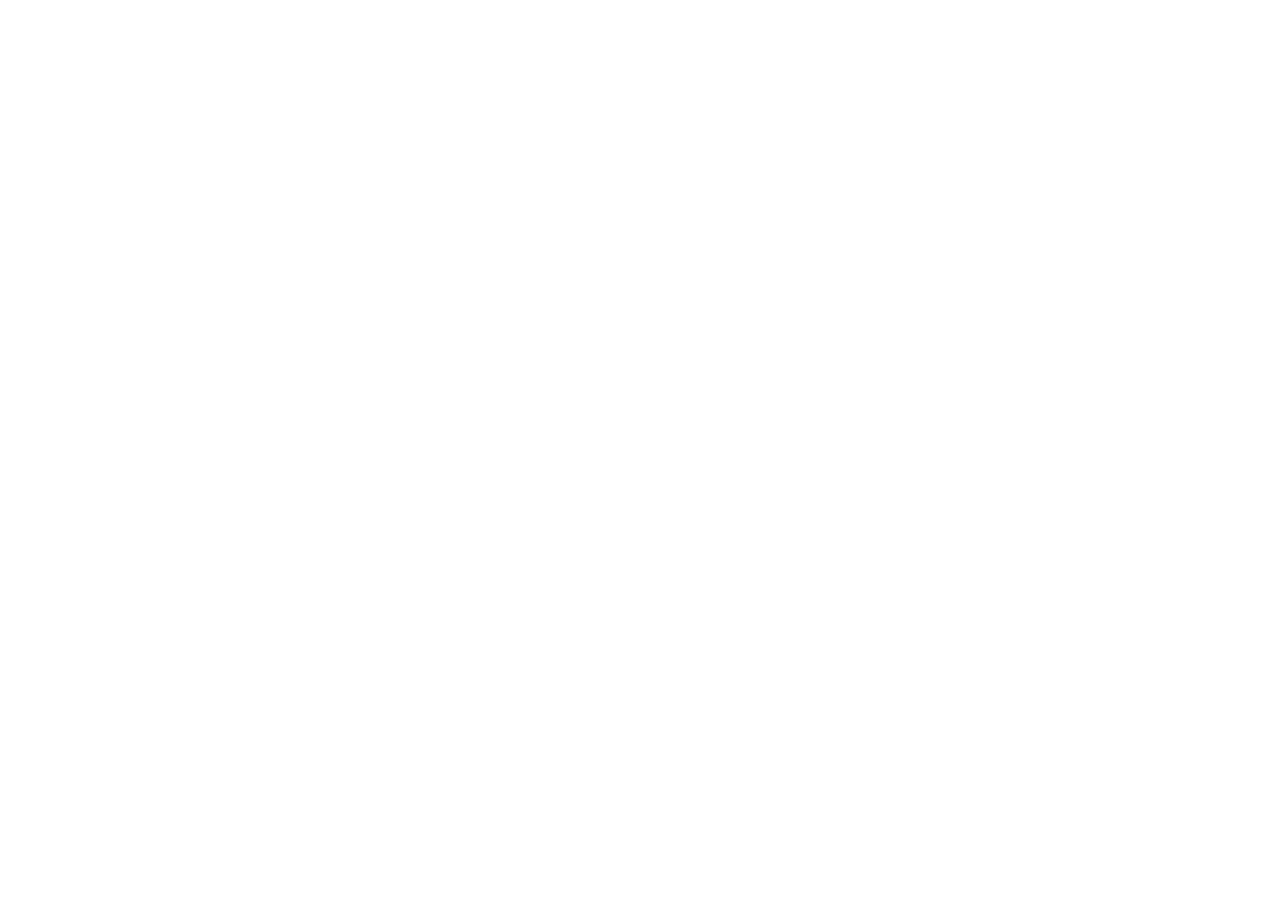
==== index.html @ 862b3c61 "init commit" ====
<!DOCTYPE html>
<html lang="en">
  <head>
    <meta charset="UTF-8" />
    <link rel="icon" type="image/svg+xml" href="/vite.svg" />
    <meta name="viewport" content="width=device-width, initial-scale=1.0" />
    <title>Vite App</title>
  </head>
  <body>
    <div id="app"></div>
    <script type="module" src="/main.js"></script>
  </body>
</html>
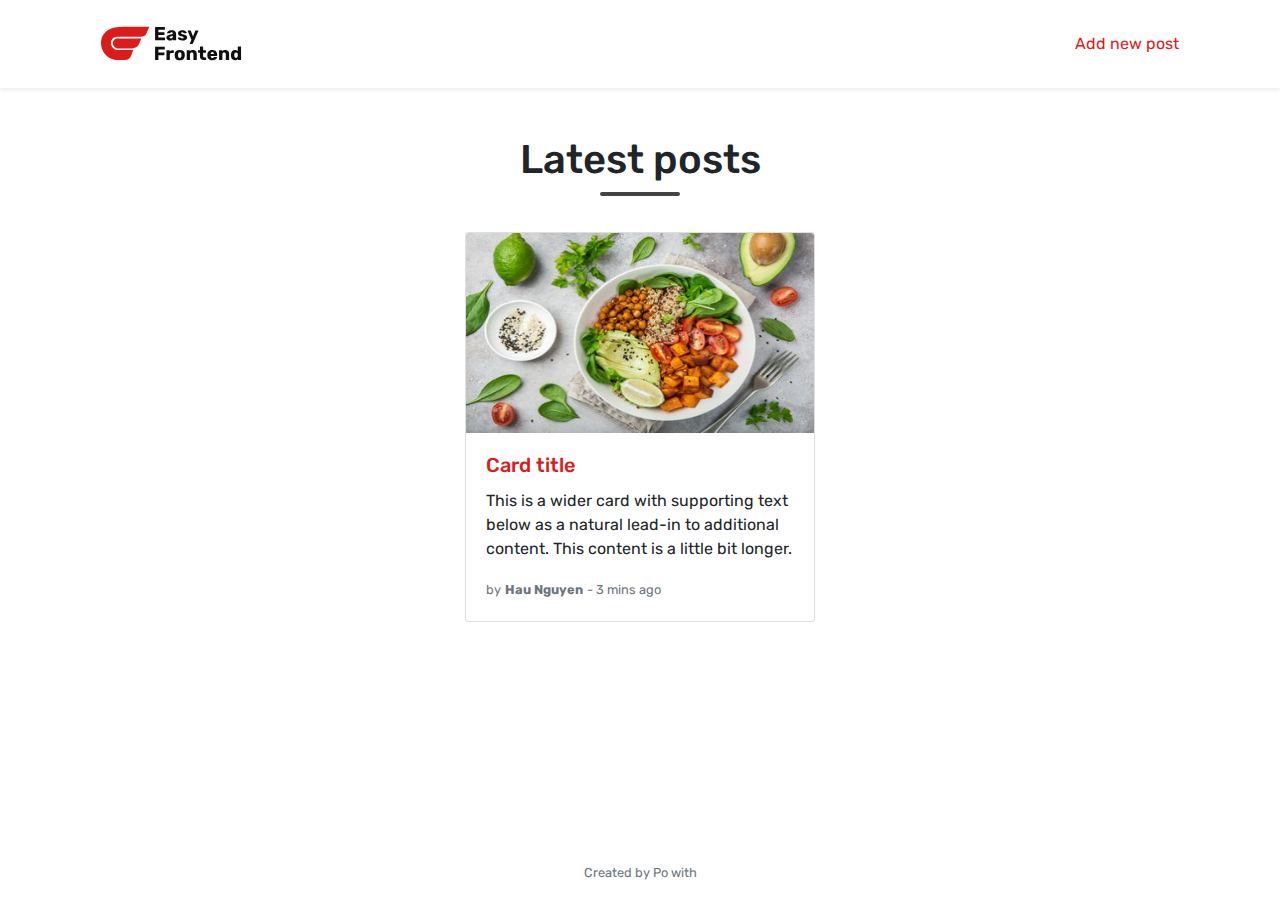
==== commit 13fda7f8: "Setup UI template" ====
--- a/index.html
+++ b/index.html
@@ -2,12 +2,196 @@
 <html lang="en">
   <head>
     <meta charset="UTF-8" />
-    <link rel="icon" type="image/svg+xml" href="/vite.svg" />
     <meta name="viewport" content="width=device-width, initial-scale=1.0" />
-    <title>Vite App</title>
+    <meta http-equiv="X-UA-Compatible" content="ie=edge" />
+    <title>Posts UI</title>
+
+    <link rel="shortcut icon" href="images/favicon.png" type="image/png" />
+
+    <!-- Bootstrap CSS -->
+    <link
+      rel="stylesheet"
+      href="https://stackpath.bootstrapcdn.com/bootstrap/4.3.1/css/bootstrap.min.css"
+      integrity="sha384-ggOyR0iXCbMQv3Xipma34MD+dH/1fQ784/j6cY/iJTQUOhcWr7x9JvoRxT2MZw1T"
+      crossorigin="anonymous"
+    />
+
+    <!-- Font awesome -->
+    <link
+      rel="stylesheet"
+      href="https://use.fontawesome.com/releases/v5.8.2/css/all.css"
+      integrity="sha384-oS3vJWv+0UjzBfQzYUhtDYW+Pj2yciDJxpsK1OYPAYjqT085Qq/1cq5FLXAZQ7Ay"
+      crossorigin="anonymous"
+    />
+
+    <!-- Use font Rubik -->
+    <link
+      href="https://fonts.googleapis.com/css?family=Rubik&display=swap"
+      rel="stylesheet"
+    />
+
+    <!-- Internal CSS -->
+    <link rel="stylesheet" href="style/main.css" />
+    <link rel="stylesheet" href="style/home.css" />
   </head>
+
   <body>
-    <div id="app"></div>
-    <script type="module" src="/main.js"></script>
+    <!-- This is a template HTML for a post item -->
+    <template id="postItemTemplate">
+      <li class="col-12 col-md-6 col-lg-4">
+        <div class="post-item mb-4">
+          <div class="card">
+            <img
+              data-id="thumbnail"
+              src="images/recipe.jpg"
+              class="card-img-top"
+              alt="recipe"
+            />
+
+            <div class="card-body">
+              <h5 data-id="title" class="card-title">Card title</h5>
+
+              <p data-id="description" class="card-text">
+                This is a wider card with supporting text below as a natural
+                lead-in to additional content. This content is a little bit
+                longer.
+              </p>
+
+              <p class="card-text">
+                <small class="text-muted">by</small>
+                <small data-id="author" class="text-muted font-weight-bold">
+                  Hau Nguyen
+                </small>
+                <small data-id="timeSpan" class="text-muted">
+                  - 3 mins ago
+                </small>
+              </p>
+            </div>
+          </div>
+
+          <div class="post-item-menu">
+            <div data-id="edit" class="menu-item rounded-circle" role="button">
+              <i class="fas fa-pen"></i>
+            </div>
+            <div
+              data-id="remove"
+              class="remove-button menu-item rounded-circle"
+              role="button"
+            >
+              <i class="fas fa-trash"></i>
+            </div>
+          </div>
+        </div>
+      </li>
+    </template>
+
+    <header>
+      <!-- Navigation
+      - Please note that we use an empty item to make sure that we always have 3 flex-items
+        so logo is at centered, and the left and the right item can be optional by leaving it empty
+    -->
+      <nav class="top-nav shadow-sm py-3">
+        <div class="container">
+          <ul class="nav justify-content-between align-items-center">
+            <li class="nav-item">
+              <a class="nav-link" href="">
+                <img
+                  class="nav__logo"
+                  src="images/logo.svg"
+                  alt="Logo Nordic Coder"
+                />
+              </a>
+            </li>
+
+            <li class="nav-item">
+              <a class="nav-link" href="add-edit-post.html"
+                ><i class="fas fa-plus-circle mr-1"></i>Add new post</a
+              >
+            </li>
+          </ul>
+        </div>
+      </nav>
+    </header>
+
+    <main>
+      <section class="posts-section">
+        <div class="container">
+          <h1 class="with-underline text-center">Latest posts</h1>
+
+          <!-- Posts list -->
+          <ul id="postsList" class="row posts-list justify-content-center">
+            <li class="col-12 col-md-6 col-lg-4">
+              <div class="post-item mb-4">
+                <div class="card">
+                  <img
+                    src="images/recipe.jpg"
+                    class="card-img-top"
+                    alt="recipe"
+                    onerror="this.onerror=null;this.src='https://picsum.photos/1368/400';"
+                  />
+
+                  <div class="card-body">
+                    <h5 class="card-title">Card title</h5>
+
+                    <p class="card-text">
+                      This is a wider card with supporting text below as a
+                      natural lead-in to additional content. This content is a
+                      little bit longer.
+                    </p>
+
+                    <p class="card-text">
+                      <small class="text-muted">by</small>
+                      <small class="text-muted font-weight-bold"
+                        >Hau Nguyen</small
+                      >
+                      <small class="text-muted">- 3 mins ago</small>
+                    </p>
+                  </div>
+                </div>
+
+                <div class="post-item-menu">
+                  <div class="menu-item rounded-circle">
+                    <i class="fas fa-pen"></i>
+                  </div>
+                  <div class="menu-item rounded-circle">
+                    <i class="fas fa-trash"></i>
+                  </div>
+                </div>
+              </div>
+            </li>
+          </ul>
+
+          <!-- Posts pagination -->
+          <nav class="posts-nav" aria-label="Posts navigation">
+            <ul
+              hidden
+              id="postsPagination"
+              class="pagination justify-content-center"
+            >
+              <li class="page-item">
+                <a class="page-link" href="#" aria-label="Previous">
+                  <span aria-hidden="true">&laquo;</span>
+                </a>
+              </li>
+              <li class="page-item"><a class="page-link" href="#">1</a></li>
+              <li class="page-item"><a class="page-link" href="#">2</a></li>
+              <li class="page-item"><a class="page-link" href="#">3</a></li>
+              <li class="page-item">
+                <a class="page-link" href="#" aria-label="Next">
+                  <span aria-hidden="true">&raquo;</span>
+                </a>
+              </li>
+            </ul>
+          </nav>
+        </div>
+      </section>
+    </main>
+
+    <footer class="text-center text-muted py-3">
+      <small>Created by Po with <i class="fas fa-heart"></i></small>
+    </footer>
+
+    <!-- Scripts should be placed here to prevent blocking render UI -->
+    <script type="module" src="js/main.js"></script>
   </body>
 </html>
--- a/style/main.css
+++ b/style/main.css
@@ -0,0 +1,75 @@
+* {
+  padding: 0;
+  margin: 0;
+  box-sizing: border-box;
+}
+
+body {
+  /* Make footer always at bottom of our screen */
+  display: flex;
+  flex-flow: column;
+  min-height: 100vh;
+
+  font-family: "Rubik", sans-serif;
+}
+
+body > main {
+  flex: 1 1 auto;
+}
+
+:root {
+  --primary-color: #dc1b1b;
+}
+
+/* Override link style */
+a {
+  color: var(--primary-color);
+}
+
+a:hover {
+  color: var(--primary-color);
+  opacity: 0.8;
+}
+
+a > i {
+  transition: all 0.25s;
+}
+
+a:hover > i {
+  transform: rotate(90deg);
+}
+
+/* Add underline for all h1 */
+h1.with-underline {
+  position: relative;
+  margin-bottom: 3rem;
+}
+
+h1.with-underline::after {
+  content: "";
+  position: absolute;
+  top: calc(100% + 0.5rem);
+  left: 0;
+  right: 0;
+
+  width: 5rem;
+  height: 0.25rem;
+  margin: 0 auto;
+  border-radius: 0.25rem;
+
+  background-color: #444;
+}
+
+/* Reset ul style */
+ul {
+  list-style-type: none;
+}
+
+::placeholder {
+  font-style: italic;
+}
+
+.nav .nav__logo {
+  height: 40px;
+  width: auto;
+}
--- a/style/home.css
+++ b/style/home.css
@@ -0,0 +1,102 @@
+.posts-section {
+  padding: 3rem 0;
+}
+
+.posts-section .post-item .card-title {
+  color: var(--primary-color);
+}
+
+/* Add box shadow on card hover */
+.posts-section .post-item:hover {
+  box-shadow: 0 0.5rem 1rem rgba(0, 0, 0, 0.15);
+  cursor: pointer;
+}
+
+/* Zoom card image when hover on card */
+.posts-section .post-item {
+  overflow: hidden;
+}
+.posts-section .post-item .card-img-top {
+  height: 200px;
+  width: auto;
+  transition: all 0.5s;
+}
+.posts-section .post-item:hover .card-img-top {
+  transform: scale(1.1);
+}
+
+/* Show menu on card hover */
+.posts-section .post-item {
+  position: relative;
+}
+
+.posts-section .post-item .post-item-menu {
+  transform: scale(1);
+  opacity: 1;
+}
+
+@media only screen and (min-width: 768px) {
+  .posts-section .post-item .post-item-menu {
+    transform: scale(0.5);
+    opacity: 0;
+  }
+
+  .posts-section .post-item:hover .post-item-menu {
+    transform: scale(1);
+    opacity: 1;
+  }
+}
+
+.posts-section .post-item-menu {
+  position: absolute;
+  top: 1rem;
+  right: 1rem;
+
+  transition: all 0.5s;
+  transform: scale(0.5);
+  transform-origin: top;
+  opacity: 0;
+}
+
+.posts-section .post-item-menu .menu-item {
+  display: flex;
+  flex-flow: row nowrap;
+  align-items: center;
+  justify-content: center;
+
+  width: 2.5rem;
+  height: 2.5rem;
+  margin-bottom: 1rem;
+
+  color: rgba(255, 255, 255, 0.5);
+  background-color: #444;
+
+  transition: all 0.35s;
+  opacity: 0.7;
+}
+
+.posts-section .post-item-menu .menu-item:hover {
+  color: white;
+  background-color: black;
+  opacity: 1;
+}
+
+/**************
+  POSTS NAV
+*/
+
+/* Use primary color for page link */
+.posts-nav .page-item.active .page-link {
+  color: white;
+  background-color: var(--primary-color);
+  border-color: var(--primary-color);
+}
+
+.posts-nav .page-item .page-link {
+  color: #444;
+}
+
+/* Change color for page link if page item is not active */
+.posts-nav .page-item:not(.active) .page-link:hover {
+  color: var(--primary-color);
+}
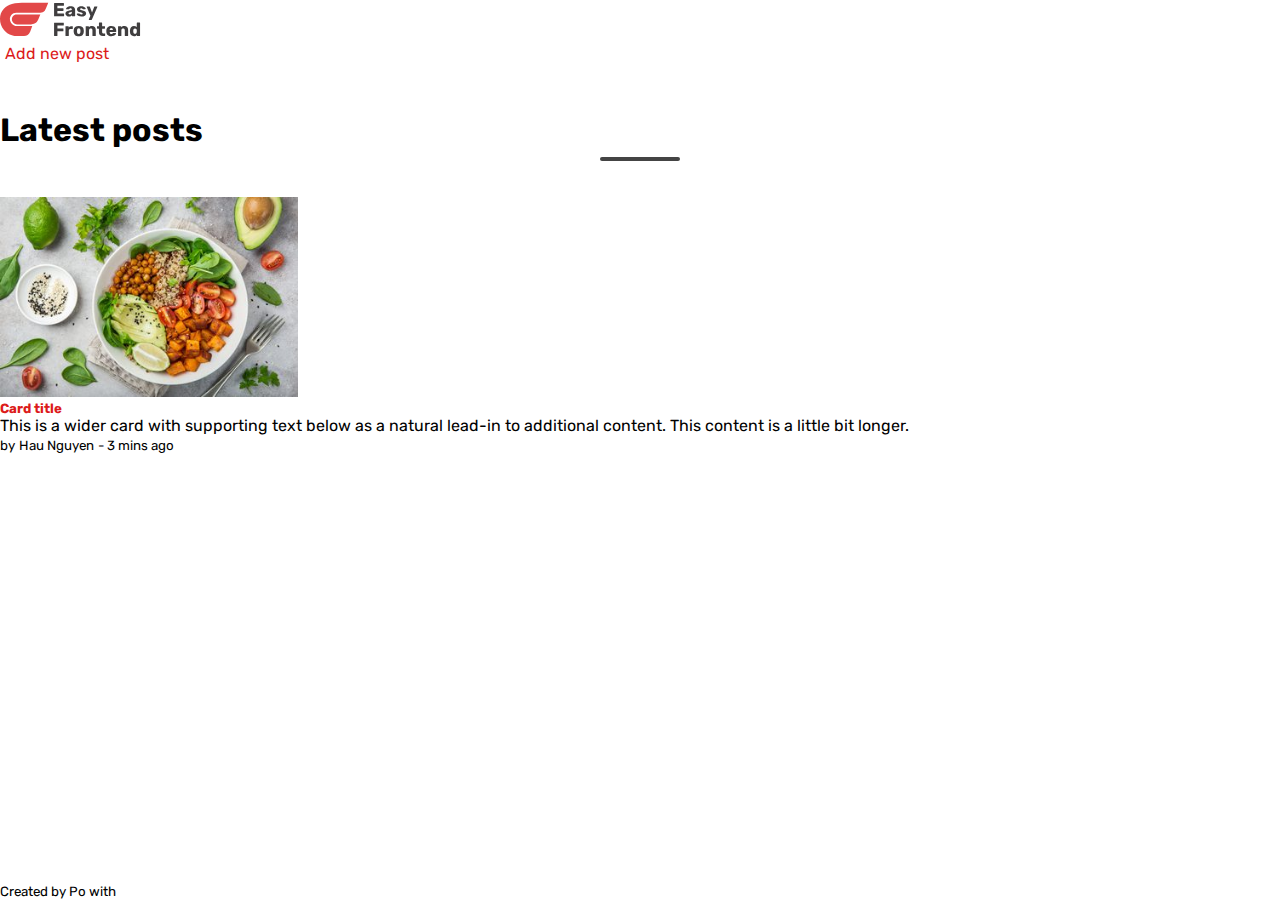
==== commit 0533e848: "Fix CSS" ====
--- a/index.html
+++ b/index.html
@@ -9,12 +9,8 @@
     <link rel="shortcut icon" href="images/favicon.png" type="image/png" />
 
     <!-- Bootstrap CSS -->
-    <link
-      rel="stylesheet"
-      href="https://stackpath.bootstrapcdn.com/bootstrap/4.3.1/css/bootstrap.min.css"
-      integrity="sha384-ggOyR0iXCbMQv3Xipma34MD+dH/1fQ784/j6cY/iJTQUOhcWr7x9JvoRxT2MZw1T"
-      crossorigin="anonymous"
-    />
+    <link href="https://cdn.jsdelivr.net/npm/bootstrap@5.1.3/dist/css/bootstrap.min.css" rel="stylesheet" 
+    integrity="sha384-1BmE4kWBq78iYhFldvKuhfTAU6auU8tT94WrHftjDbrCEXSU1oBoqyl2QvZ6jIW3" crossorigin="anonymous">
 
     <!-- Font awesome -->
     <link
@@ -94,7 +90,7 @@
         <div class="container">
           <ul class="nav justify-content-between align-items-center">
             <li class="nav-item">
-              <a class="nav-link" href="">
+              <a class="nav__link" href="">
                 <img
                   class="nav__logo"
                   src="images/logo.svg"
@@ -104,7 +100,7 @@
             </li>
 
             <li class="nav-item">
-              <a class="nav-link" href="add-edit-post.html"
+              <a class="nav__link" href="add-edit-post.html"
                 ><i class="fas fa-plus-circle mr-1"></i>Add new post</a
               >
             </li>
@@ -191,6 +187,12 @@
       <small>Created by Po with <i class="fas fa-heart"></i></small>
     </footer>
 
+
+    <!-- Bootrap script -->
+    <script src="https://cdn.jsdelivr.net/npm/bootstrap@5.1.3/dist/js/bootstrap.bundle.min.js" 
+  integrity="sha384-ka7Sk0Gln4gmtz2MlQnikT1wXgYsOg+OMhuP+IlRH9sENBO0LRn5q+8nbTov4+1p" crossorigin="anonymous">
+    </script>
+
     <!-- Scripts should be placed here to prevent blocking render UI -->
     <script type="module" src="js/main.js"></script>
   </body>
--- a/style/main.css
+++ b/style/main.css
@@ -73,3 +73,11 @@
   height: 40px;
   width: auto;
 }
+
+.nav .nav__link {
+  text-decoration: none;
+}
+
+.nav .nav__link > i {
+  margin-right: 5px;
+}